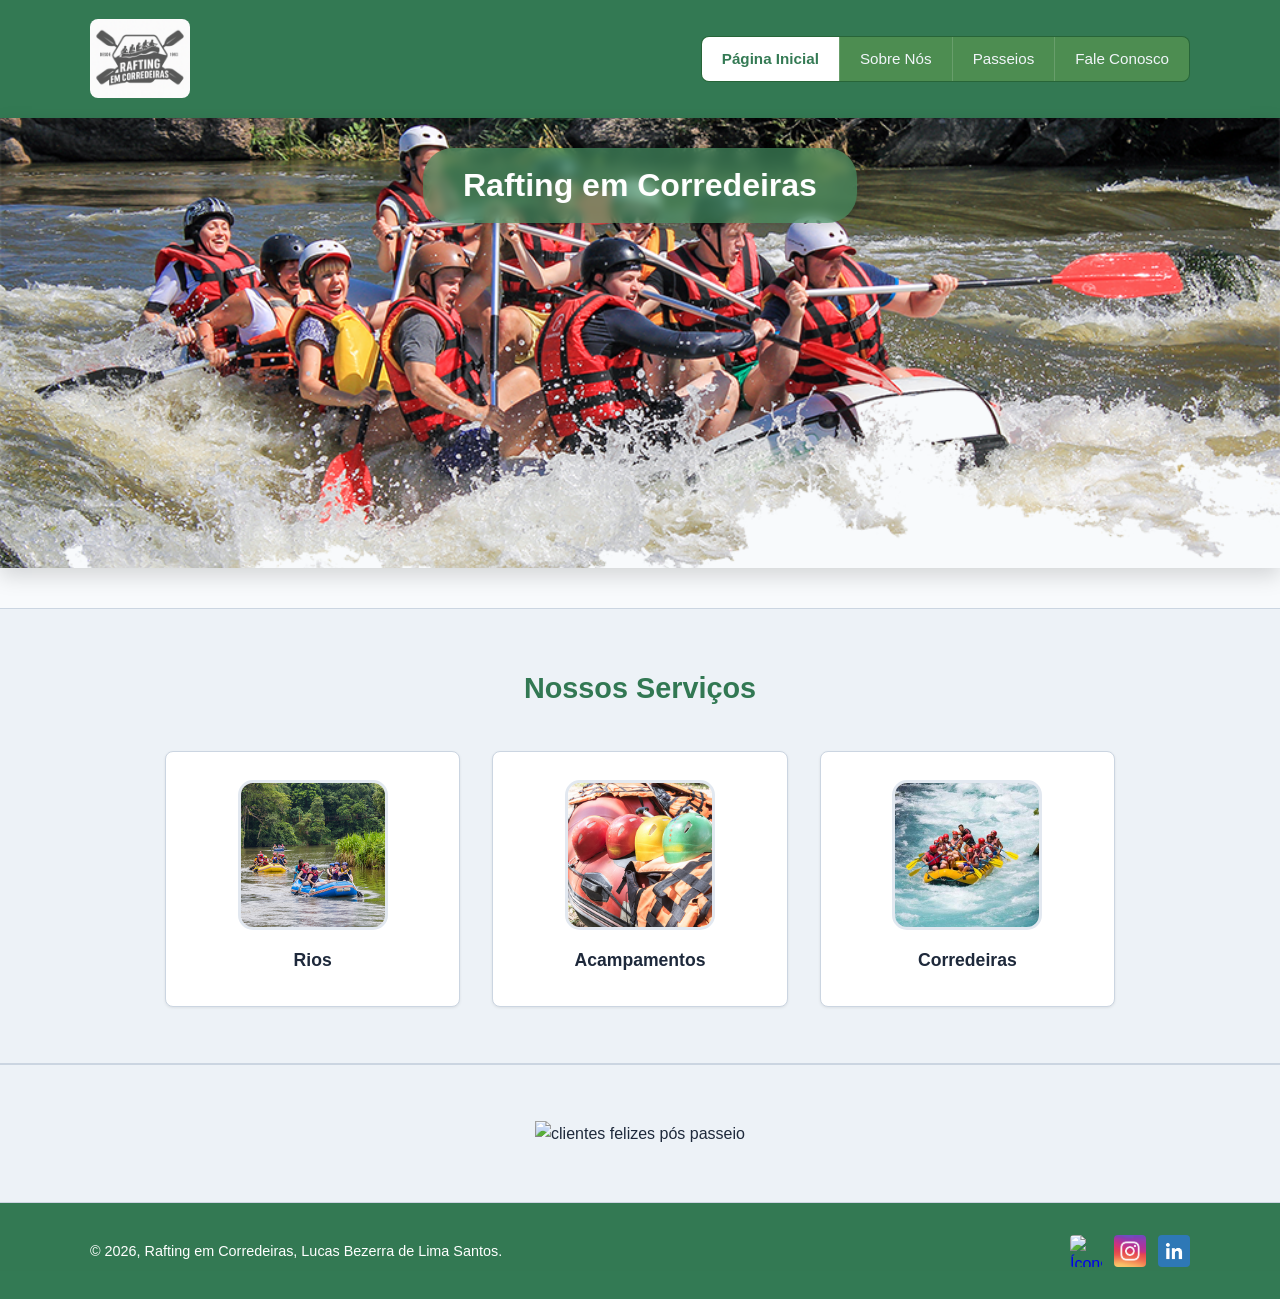
==== wwr/index.html @ 7480ee78 "att semana 6" ====
<!DOCTYPE html>
<html lang="pt-BR">

<head>
    <meta charset="UTF-8">
    <meta name="viewport" content="width=device-width, initial-scale=1.0">
    <meta name="description"
      content="Entre em contato com a Companhia de Rafting em Corredeiras para tirar dúvidas sobre passeios, pacotes de aventura e reservas em Maceió.">
    <meta name="author" content="Nome do Aluno">
    <title>Página inicial | Companhia de Rafting em Corredeiras</title>
    <link rel="stylesheet" href="estilos/contato.css">
</head>

<body>

    <!-- 1º NAV: DENTRO DO HEADER COM OS 4 LINKS EXATOS -->
    <header class="site-header">
        <div class="header-container">
            <div class="logo-box">
                <img src="imagens/logo-rafting-site.png" alt="Logotipo da Companhia de Rafting">
            </div>
            <nav class="main-nav">
                <ul>
                    <li><a href="index.html" class="active">Página Inicial</a></li>
                    <li><a href="sobre.html">Sobre Nós</a></li>
                    <li><a href="passeios.html">Passeios</a></li>
                    <li><a href="contato.html">Fale Conosco</a></li>
                </ul>
            </nav>
        </div>
    </header>

    <main>
        <section>
            <div class="hero">
                <h1>Rafting em Corredeiras</h1>


                <article>
                    <img src="./imagens/hero-imagem-rafting.jpg" alt="Aventura de Rafting"
                      class="hero-image">
                    <p>Desbrave as corredeiras mais emocionantes com a segurança e a experiência de
                        quem
                        conhece a natureza. Nossos guias são especializados em proporcionar momentos
                        inesquecíveis para você, seus amigos e sua família. Sinta a adrenalina e
                        conecte-se com o meio ambiente de uma forma totalmente nova.</p>
                </article>
            </div>

        </section>

        <!-- SEÇÃO EQUIPE -->
        <section class="team-section">
            <h2>Nossos Serviços</h2>
            <div class="team-grid">

                <figure class="team-card">
                    <img src="imagens/rios.jpg" alt="Foto de exemplo dos Rios">
                    <figcaption>
                        <strong>Rios</strong>
                    </figcaption>
                </figure>

                <figure class="team-card">
                    <img src="imagens/acampamentos.jpg" alt="Foto de exemplo dos acampamentos">
                    <figcaption>
                        <strong>Acampamentos</strong>

                    </figcaption>
                </figure>

                <figure class="team-card">
                    <img src="imagens/corredeiras.jpg" alt="Foto de exemplos das corredeiras">
                    <figcaption>
                        <strong>Corredeiras</strong>

                    </figcaption>
                </figure>

            </div>
        </section>

        <section class="team-section">
            <img src="imagens/clientes-felizes.jpg" alt="clientes felizes pós passeio">
        </section>
    </main>

    <!-- 2º NAV: DENTRO DO FOOTER COM CLASS 'redes-sociais', 3 LINKS E 3 IMAGENS -->
    <footer class="site-footer">
        <div class="footer-container">
            <p class="footer-text">© 2026, Rafting em Corredeiras, Lucas Bezerra de Lima Santos.</p>

            <nav class="redes-sociais">
                <a href="https://facebook.com" target="_blank" rel="noopener noreferrer">
                    <img src="imagens/facebook-logo.png" alt="Ícone do Facebook">
                </a>
                <a href="https://instagram.com" target="_blank" rel="noopener noreferrer">
                    <img src="imagens/logo-instagram.jpg" alt="Ícone do Instagram">
                </a>
                <a href="https://youtube.com" target="_blank" rel="noopener noreferrer">
                    <img src="imagens/logo-linkedin.png" alt="Ícone do YouTube">
                </a>
            </nav>
        </div>
    </footer>

</body>

</html>
---- wwr/estilos/contato.css ----
/* =========================================
   VARIÁVEIS DE DESIGN & PALETA PROFISSIONAL
   ========================================= */
:root {
    --primary-color: #126437da;
    /* Azul-petróleo escuro (confiança e solidez) */
    --primary-light: #165b66;
    /* Variação para estados ativos e foco */
    --accent-color: #d96b27;
    /* Laranja queimado para call-to-action (destaque visual) */
    --accent-hover: #b85418;
    /* Tom mais escuro para o botão */
    --bg-main: #f8fafc;
    /* Fundo claro, limpo e suave para os olhos */
    --bg-card: #ffffff;
    /* Branco puro para containers e blocos */
    --bg-alt: #edf2f7;
    /* Cinza leve para seções alternadas */
    --text-primary: #1e293b;
    /* Grafite escuro para leitura confortável */
    --text-muted: #64748b;
    /* Cinza intermediário para legendas e textos secundários */
    --border-color: #cbd5e1;
    /* Bordas sutis e bem definidas */
    --radius: 8px;
    /* Arredondamento suave e moderno */
    --shadow-sm: 0 1px 3px rgba(0, 0, 0, 0.08);
    --shadow-md: 0 4px 12px rgba(0, 0, 0, 0.08);
}

/* =========================================
   RESET E CONFIGURAÇÕES GERAIS
   ========================================= */
* {
    margin: 0;
    padding: 0;
    box-sizing: border-box;
}

body {
    font-family: -apple-system, BlinkMacSystemFont, "Segoe UI", Roboto, Helvetica, Arial, sans-serif;
    color: var(--text-primary);
    background-color: var(--bg-main);
    line-height: 1.6;
}

/* =========================================
   CABEÇALHO E NAVEGAÇÃO
   ========================================= */
.site-header {
    background-color: var(--primary-color);
    box-shadow: var(--shadow-sm);
    padding: 1.2rem 2rem;
}

.header-container {
    max-width: 1100px;
    margin: 0 auto;
    display: flex;
    justify-content: space-between;
    align-items: center;
    flex-wrap: wrap;
    gap: 1rem;
}

.logo-box img {
    max-width: 100px;
    display: block;
    border-radius: var(--radius);

}

.main-nav ul {
    display: flex;
    list-style: none;
    background-color: rgba(88, 150, 82, 0.719);
    border-radius: var(--radius);
    overflow: hidden;
    border: 1px solid rgba(20, 80, 43, 0.644);
}

.main-nav li {
    border-right: 1px solid rgba(255, 255, 255, 0.15);
}

.main-nav li:last-child {
    border-right: none;
}

.main-nav a {
    display: block;
    padding: 0.6rem 1.25rem;
    text-decoration: none;
    color: #f1f5f9;
    font-weight: 500;
    font-size: 0.95rem;
    transition: all 0.2s ease;
}

.main-nav a:hover {
    background-color: rgba(255, 255, 255, 0.2);
    color: #ffffff;
}

.main-nav a.active {
    background-color: #ffffff;
    color: var(--primary-color);
    font-weight: 600;
}

.hero {
    position: relative;
    height: 450px;
    margin-bottom: 40px;
    overflow: hidden;
    box-shadow: 0 8px 20px rgba(0, 0, 0, 0.15);
}

.hero h1 {
    position: absolute;
    top: 30px;
    left: 50%;
    transform: translateX(-50%);
    z-index: 2;
    background-color: rgba(69, 145, 99, 0.664);
    /* Verde translúcido */
    color: #FFFFFF;
    padding: 12px 40px;
    border-radius: 30px;
    font-family: 'Lucida Sans', 'Lucida Sans Regular', 'Lucida Grande', 'Lucida Sans Unicode', Geneva, Verdana, sans-serif;
    font-size: 32px;
    text-align: center;
    box-shadow: 0 4px 15px rgba(0, 0, 0, 0.2);
    backdrop-filter: blur(5px);
}

.hero article {
    position: absolute;
    top: 0;
    left: 0;
    width: 100%;
    height: 100%;
}

.hero article img.hero-image {
    width: 100%;
    height: 100%;
    object-fit: cover;
}

/* =========================================
   INFORMAÇÕES DA EMPRESA
   ========================================= */
.company-info-section {
    text-align: center;
    padding: 3rem 1.5rem 1.5rem;
}

.company-info-section h1 {
    font-size: 2rem;
    font-weight: 700;
    color: var(--primary-color);
    margin-bottom: 0.75rem;
    letter-spacing: -0.5px;
}

.company-info-section address {
    font-style: normal;
    color: var(--text-muted);
    font-size: 1.05rem;
    line-height: 1.6;
}

.company-info-section a {
    color: var(--primary-light);
    text-decoration: none;
    font-weight: 500;
    transition: color 0.2s;
}

.company-info-section a:hover {
    color: var(--accent-color);
    text-decoration: underline;
}

/* =========================================
   SEÇÃO DO MAPA E FORMULÁRIO (GRID)
   ========================================= */
.contact-grid-section {
    max-width: 1100px;
    margin: 1.5rem auto 4rem;
    padding: 0 1.5rem;
    display: grid;
    grid-template-columns: 1fr 1fr;
    gap: 2.5rem;
    align-items: stretch;
}

/* Estilização do Google Maps sem CSS inline */
.map-wrapper {
    width: 100%;
    min-height: 420px;
    border-radius: var(--radius);
    overflow: hidden;
    box-shadow: var(--shadow-md);
    border: 1px solid var(--border-color);
}

.map-wrapper iframe {
    width: 100%;
    height: 100%;
    border: none;
    display: block;
}

/* Container do Formulário */
.form-wrapper {
    background-color: var(--bg-card);
    padding: 2rem;
    border-radius: var(--radius);
    box-shadow: var(--shadow-md);
    border: 1px solid var(--border-color);
}

.contact-form {
    display: flex;
    flex-direction: column;
    gap: 1.25rem;
}

.form-group.row {
    display: flex;
    align-items: center;
    gap: 1rem;
}

.form-group.row label {
    width: 70px;
    font-weight: 600;
    font-size: 0.95rem;
    color: var(--text-primary);
}

.form-group.row input {
    flex: 1;
    padding: 0.65rem 0.85rem;
    border: 1px solid var(--border-color);
    border-radius: var(--radius);
    font-size: 0.95rem;
    background-color: #fff;
    transition: border-color 0.2s, box-shadow 0.2s;
}

.form-group.row input:focus,
.form-group.column textarea:focus {
    outline: none;
    border-color: var(--primary-light);
    box-shadow: 0 0 0 3px rgba(22, 91, 102, 0.15);
}

/* Fieldset e Opções Radio */
.radio-fieldset {
    border: 1px solid #e2e8f0;
    border-radius: var(--radius);
    padding: 0.85rem 1rem;
    background-color: #f8fafc;
}

.radio-fieldset legend {
    padding: 0 0.4rem;
    font-weight: 600;
    font-size: 0.9rem;
    color: var(--text-primary);
}

.radio-options {
    display: flex;
    flex-direction: column;
    gap: 0.6rem;
    margin-top: 0.2rem;
}

.radio-label {
    display: inline-flex;
    align-items: center;
    gap: 0.5rem;
    cursor: pointer;
    font-size: 0.92rem;
    color: var(--text-primary);
}

.radio-label input[type="radio"] {
    accent-color: var(--primary-color);
    width: 17px;
    height: 17px;
}

/* Textarea / Mensagem */
.form-group.column {
    display: flex;
    flex-direction: column;
    gap: 0.4rem;
}

.form-group.column label {
    font-weight: 600;
    font-size: 0.95rem;
}

.form-group.column textarea {
    width: 100%;
    padding: 0.75rem;
    border: 1px solid var(--border-color);
    border-radius: var(--radius);
    font-family: inherit;
    font-size: 0.95rem;
    resize: vertical;
    background-color: #fff;
    transition: border-color 0.2s, box-shadow 0.2s;
}

/* Checkbox Newsletter */
.checkbox-group {
    display: flex;
    align-items: center;
    gap: 0.6rem;
    font-size: 0.92rem;
    color: var(--text-muted);
}

.checkbox-group input[type="checkbox"] {
    accent-color: var(--primary-color);
    width: 17px;
    height: 17px;
    cursor: pointer;
}

.checkbox-group label {
    cursor: pointer;
}

/* Botão de Envio de Destaque */
.btn-submit {
    width: 100%;
    padding: 0.85rem;
    background-color: var(--accent-color);
    color: #ffffff;
    font-weight: 700;
    font-size: 1rem;
    border: none;
    border-radius: var(--radius);
    cursor: pointer;
    letter-spacing: 0.3px;
    transition: background-color 0.2s, transform 0.1s, box-shadow 0.2s;
    box-shadow: 0 2px 6px rgba(217, 107, 39, 0.3);
}

.btn-submit:hover {
    background-color: var(--accent-hover);
    box-shadow: 0 4px 10px rgba(184, 84, 24, 0.4);
}

.btn-submit:active {
    transform: translateY(1px);
}

/* =========================================
   SEÇÃO DA EQUIPE
   ========================================= */
.team-section {
    background-color: var(--bg-alt);
    border-top: 1px solid var(--border-color);
    border-bottom: 1px solid var(--border-color);
    padding: 3.5rem 1.5rem;
    text-align: center;
}

.team-section h2 {
    font-size: 1.8rem;
    font-weight: 700;
    color: var(--primary-color);
    margin-bottom: 2.5rem;
}

.team-grid {
    max-width: 950px;
    margin: 0 auto;
    display: grid;
    grid-template-columns: repeat(auto-fit, minmax(220px, 1fr));
    gap: 2rem;
}

.team-card {
    background-color: var(--bg-card);
    padding: 1.75rem 1.25rem;
    border-radius: var(--radius);
    border: 1px solid var(--border-color);
    box-shadow: var(--shadow-sm);
    display: flex;
    flex-direction: column;
    align-items: center;
    gap: 1rem;
    transition: transform 0.2s, box-shadow 0.2s;
}

.team-card:hover {
    transform: translateY(-4px);
    box-shadow: var(--shadow-md);
}

.team-card img {
    width: 150px;
    height: 150px;
    border-radius: 10%;
    object-fit: cover;
    border: 3px solid #e2e8f0;
}

.team-card figcaption strong {
    display: block;
    font-size: 1.1rem;
    color: var(--text-primary);
    margin-bottom: 0.25rem;
}

.team-card figcaption p {
    font-size: 0.9rem;
    color: var(--text-muted);
}

/* =========================================
   RODAPÉ
   ========================================= */
.site-footer {
    background-color: var(--primary-color);
    /* Versão mais escura do tom primário */
    padding: 2rem 1.5rem;
    color: #94a3b8;
}

.footer-container {
    max-width: 1100px;
    margin: 0 auto;
    display: flex;
    justify-content: space-between;
    align-items: center;
    flex-wrap: wrap;
    gap: 1.5rem;
}

.footer-text {
    font-size: 0.9rem;
    color: #fff;
}

.social-links {
    display: flex;
    gap: 0.75rem;
}

.social-icon {
    display: inline-flex;
    justify-content: center;
    align-items: center;
    width: 38px;
    height: 38px;
    border: 1px solid rgba(255, 255, 255, 0.2);
    background-color: rgba(255, 255, 255, 0.08);
    color: #ffffff;
    text-decoration: none;
    font-weight: 600;
    font-size: 0.9rem;
    border-radius: var(--radius);
    transition: all 0.2s ease;
}

.social-icon:hover {
    background-color: var(--accent-color);
    border-color: var(--accent-color);
    transform: translateY(-2px);
}

/* =========================================
   RESPONSIVIDADE (DISPOSITIVOS MÓVEIS)
   ========================================= */
@media (max-width: 768px) {

    .header-container,
    .footer-container {
        flex-direction: column;
        text-align: center;
    }

    .contact-grid-section {
        grid-template-columns: 1fr;
    }

    .map-wrapper {
        min-height: 300px;
    }

    .form-group.row {
        flex-direction: column;
        align-items: flex-start;
    }

    .form-group.row label {
        width: 100%;
    }

    .form-group.row input {
        width: 100%;
    }
}

.redes-sociais {
    display: flex;
    gap: 0.75rem;
    align-items: center;
}

.redes-sociais a {
    display: inline-flex;
    align-items: center;
    justify-content: center;
    transition: transform 0.2s ease, opacity 0.2s ease;
}

.redes-sociais a:hover {
    transform: translateY(-2px);
    opacity: 0.85;
}

.redes-sociais img {
    width: 32px;
    height: 32px;
    display: block;
    border-radius: 4px;
}
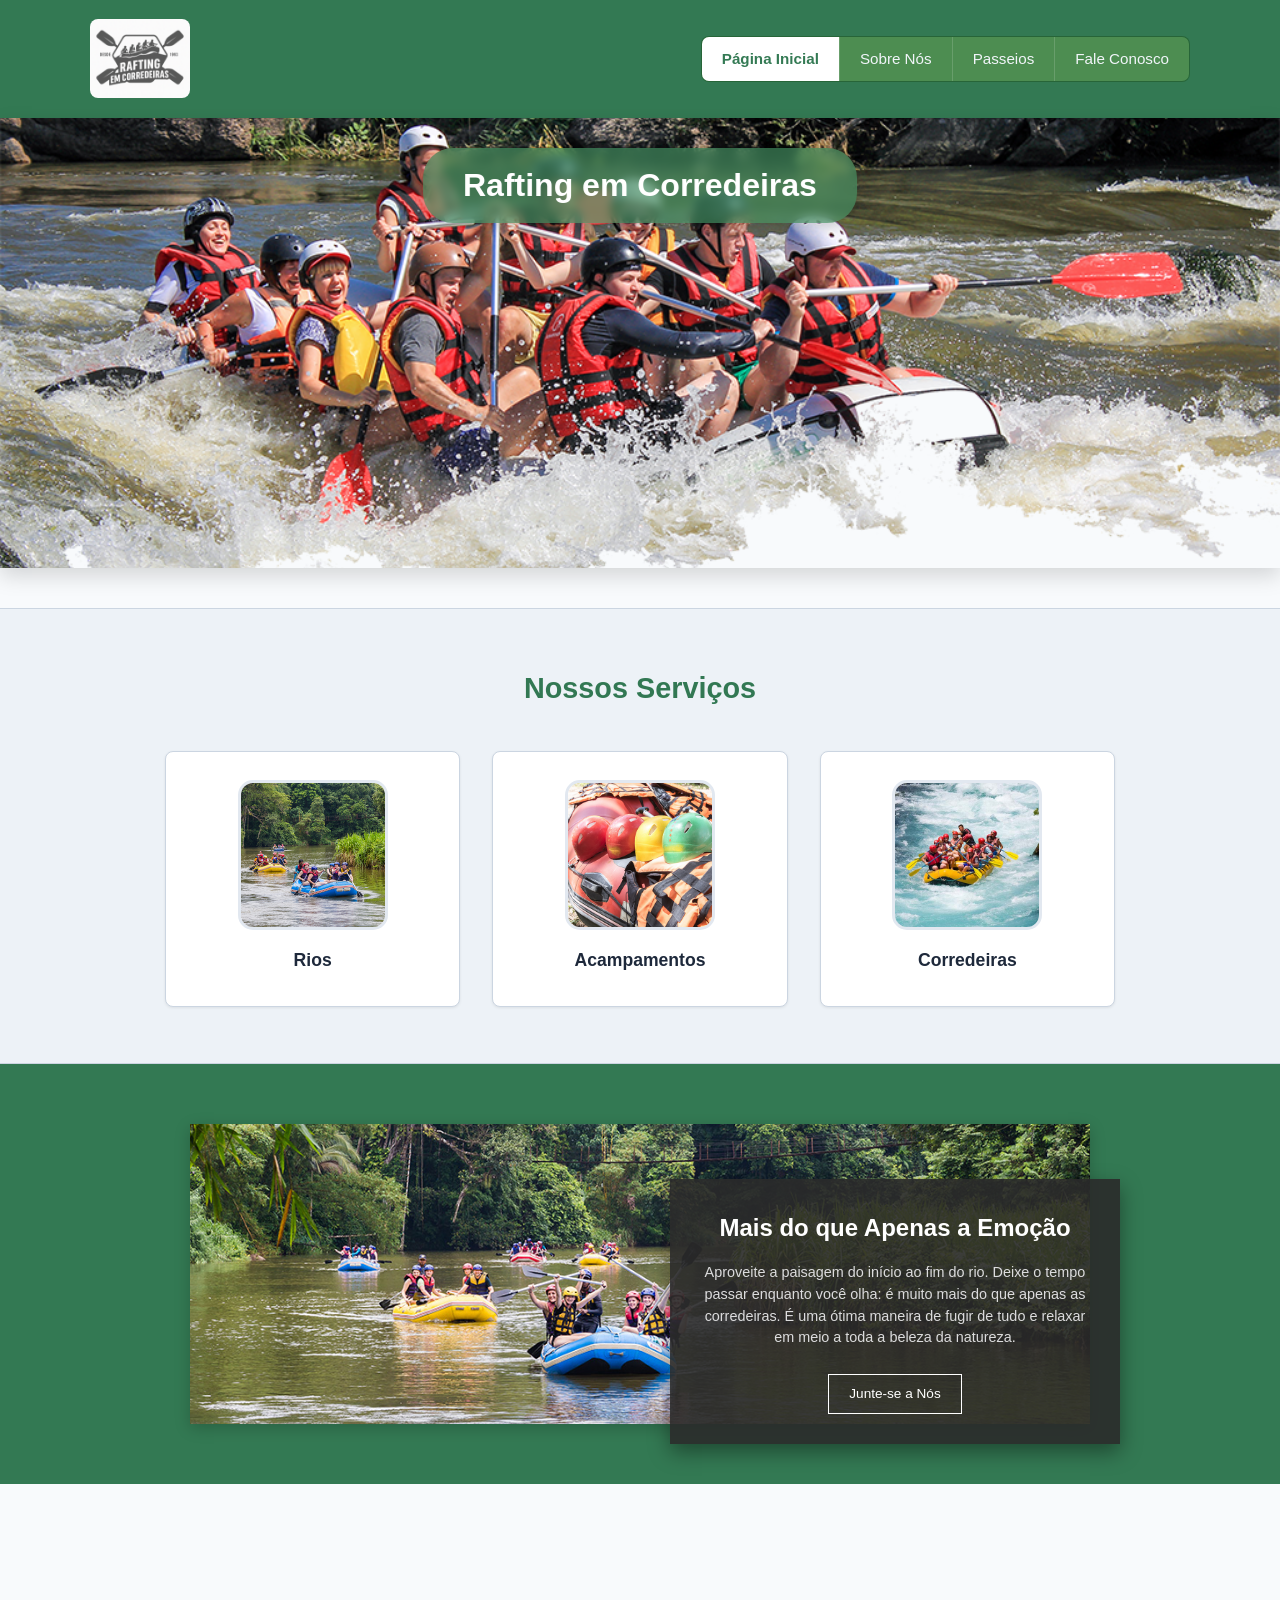
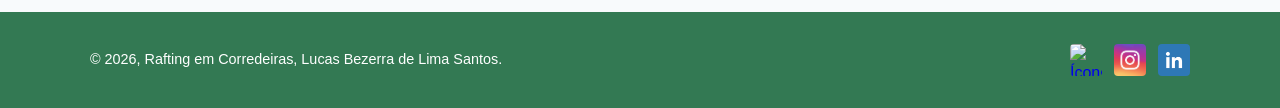
==== commit 7b232f99: "att pagina inicial" ====
--- a/wwr/index.html
+++ b/wwr/index.html
@@ -80,9 +80,26 @@
             </div>
         </section>
 
-        <section class="team-section">
-            <img src="imagens/clientes-felizes.jpg" alt="clientes felizes pós passeio">
+        <section class="banner-section">
+            <div class="banner-container">
+                <img src="imagens/clientes-felizes.jpg" alt="clientes felizes pós passeio"
+                  class="banner-image">
+
+                <div class="banner-card">
+                    <h2 class="card-title">Mais do que Apenas a Emoção</h2>
+                    <p class="card-text">Aproveite a paisagem do início ao fim do rio. Deixe o tempo
+                        passar enquanto
+                        você
+                        olha:
+                        é muito mais do que apenas as corredeiras. É uma ótima maneira de fugir de
+                        tudo
+                        e relaxar em meio a toda a beleza da natureza.</p>
+                    <a href="#" class="button">Junte-se a Nós</a>
+                </div>
+            </div>
         </section>
+
+        <section class="quebra"> <br> <br> <br> <br> <br></section>
     </main>
 
     <!-- 2º NAV: DENTRO DO FOOTER COM CLASS 'redes-sociais', 3 LINKS E 3 IMAGENS -->
--- a/wwr/estilos/contato.css
+++ b/wwr/estilos/contato.css
@@ -428,6 +428,70 @@
     color: var(--text-muted);
 }
 
+.banner-section {
+    background-color: var(--primary-color);
+    padding: 60px 20px;
+    display: flex;
+    justify-content: center;
+    align-items: center;
+}
+
+.banner-container {
+    position: relative;
+    max-width: 900px;
+    width: 100%;
+}
+
+.banner-image {
+    width: 100%;
+    height: auto;
+    display: block;
+    box-shadow: 0 4px 15px rgba(0, 0, 0, 0.2);
+}
+
+.banner-card {
+    position: absolute;
+    right: -30px;
+    bottom: -20px;
+    max-width: 1200px;
+    width: 50%;
+    background-color: rgba(43, 43, 43, 0.9);
+    color: #f1f1f1;
+    padding: 30px;
+    text-align: center;
+    box-shadow: 0 8px 20px rgba(0, 0, 0, 0.4);
+}
+
+.card-title {
+    font-size: 1.5rem;
+    margin-bottom: 15px;
+    font-family: sans-serif;
+    color: #fff;
+}
+
+.card-text {
+    font-size: 0.9rem;
+    line-height: 1.5;
+    margin-bottom: 25px;
+    color: #dcdcdd;
+}
+
+.button {
+    display: inline-block;
+    padding: 8px 20px;
+    color: #fff;
+    border: 1px solid #fff;
+    background-color: transparent;
+    text-decoration: none;
+    font-size: 0.85rem;
+    transition: all 0.3s ease;
+}
+
+.button:hover {
+    background-color: #ffffff;
+    color: #2b2b2b;
+}
+
 /* =========================================
    RODAPÉ
    ========================================= */
